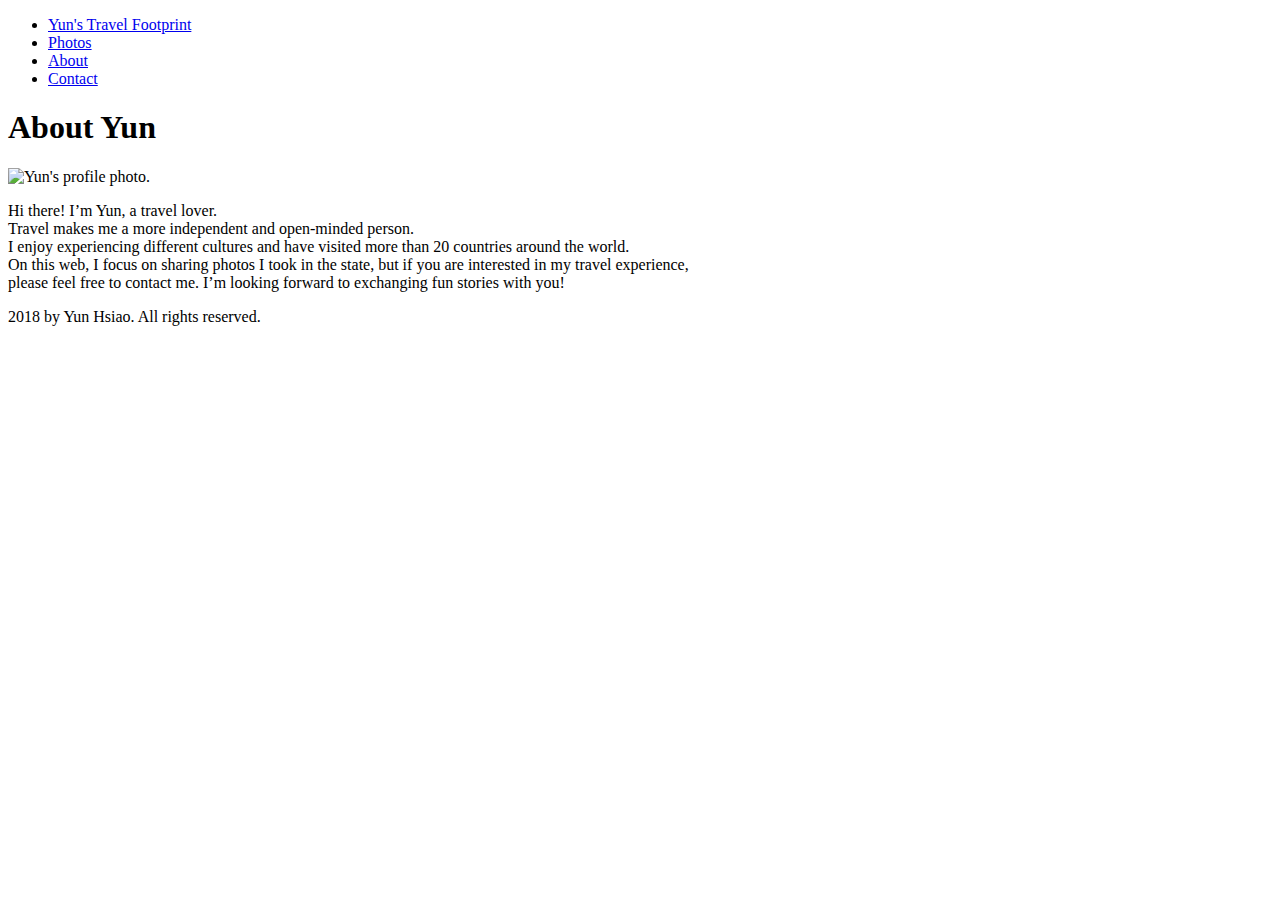
==== about.html @ eecca4a2 "Add files via upload" ====
<!Doctype html>
<html lang="en">
<head>
<meta charset="UTF-8">

<title> About Yun </title>

<meta name="viewport" content="width=device-width, initial-scale=1">

<link rel="stylesheet" type="text/css" href="css/style.css"> 
<link rel="stylesheet" href="css/lightbox.css">

<link rel="stylesheet" href="https://use.fontawesome.com/releases/v5.3.1/css/all.css" integrity="sha384-mzrmE5qonljUremFsqc01SB46JvROS7bZs3IO2EmfFsd15uHvIt+Y8vEf7N7fWAU" crossorigin="anonymous">

</head>

<body>

        <script src=“https://cdnjs.cloudflare.com/ajax/libs/web-animationes/2.3.1/web-animations.min.js”></script>

        <script src=“https://cdnjs.cloudflare.com/ajax/libs/hammer.js/2.0.8/hammer.min.js “></script>
        <script src=“https://cdnjs.cloudflare.com/ajax/libs/muuri/0.5.3/muuri.min.js”></script>
        <script> 
                const grid = new Muuri('.grid', {
                dragEnabled: true
                });
                
                </script>

<header>

    </header>


<main>

        <nav>
                
                <ul class="wrapper">
    
                    <li class="item"><a href = "index.html"><i class="fas fa-suitcase-rolling"></i>Yun's Travel Footprint</a> </li>
                    <li class="item"><a href = "photo.html">Photos</a> </li>
                    <li class="item"><a href = "about.html">About</a> </li>
                    <li class="item"><a href = "contact.html">Contact</a> </li>
    
                </ul>
          
                </nav>

      
      
        <div class="wrapper01">
    <div class="item01">
  
  <h1>About Yun</h1>
  
  </div>
</div>

<div class="wrapper03">



            <div class="item04">

                <img class="side" src="image/Yun_Hsiao.gif" alt="Yun's profile photo."></a>

        
    </div>

        <div class="item04">            
            
    <p class="content">


Hi there! I’m Yun, a travel lover.  <br>
    Travel makes me a more independent and open-minded person. <br>
    I enjoy experiencing different cultures and have visited more than 20 countries around the world. <br>
    On this web, I focus on sharing photos I took in the state, but if you are interested in my travel experience,  <br>
    please feel free to contact me. I’m looking forward to exchanging fun stories with you! 

</p>

</div>

</div>

</main>

<footer>

        <div class="wrapper01">
                <div class="item03">

    2018 by Yun Hsiao. All rights reserved.

    </div>
    </div>

</footer>

</body>
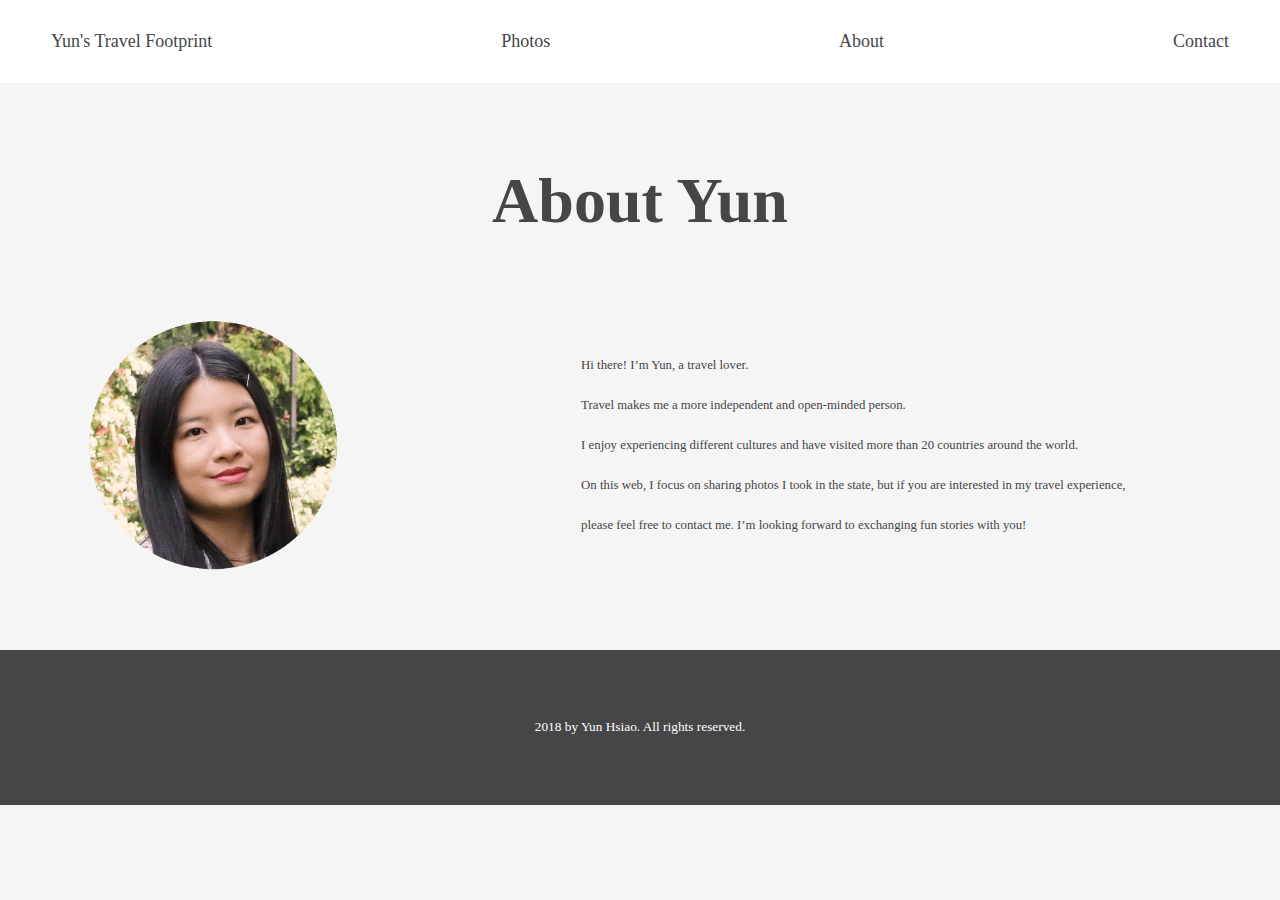
==== commit c0364a07: "Add files via upload" ====
--- a/about.html
+++ b/about.html
@@ -20,6 +20,7 @@
 
         <script src=“https://cdnjs.cloudflare.com/ajax/libs/hammer.js/2.0.8/hammer.min.js “></script>
         <script src=“https://cdnjs.cloudflare.com/ajax/libs/muuri/0.5.3/muuri.min.js”></script>
+        <script src="js/lightbox-plus-jquery.js"></script>
         <script> 
                 const grid = new Muuri('.grid', {
                 dragEnabled: true
--- a/css/style.css
+++ b/css/style.css
@@ -0,0 +1,310 @@
+
+
+    body{
+
+        background-color:#f5f5f5;
+        color: #464547;
+        font-family: "Roboto";
+
+      h1{
+        font-size: 5vw;
+        font-family: "Roboto";
+        }
+
+
+     h2{
+       font-size: 2vw;
+       font-family: "Roboto";
+     }
+
+        p{
+            font-size: 1vw;
+            font-family: "Verdana";
+        }
+
+    }
+    
+    body,html {
+        padding: 0pt;
+        margin: 0pt;
+      }
+     
+
+ .fas.fa-suitcase-rolling{
+     color: #464547;
+ }  
+
+    a {
+        text-decoration: none;
+    }
+
+
+    a:link { 
+        color:#464547;
+    }
+
+    a:hover { 
+        color: #464547;
+    }
+    
+    a:visited { 
+        color: #464547;
+    }
+
+    a:active { 
+        color: #dedede;
+    }
+
+
+footer{
+background-color: #464547;
+font-family: "Verdana";
+font-size: 10pt;
+color: white;
+}
+
+
+
+nav{
+width:100%;
+text-align: center;
+background-color: white;
+
+}
+
+nav ul{
+      margin: 0;
+      padding: 0;
+      list-style: none;
+}
+
+
+nav ul li{
+      display: block;
+      padding: 10px 30px;
+      border-bottom: solid 1px #ffffff;
+
+}
+
+
+    .wrapper {
+        background-color: white;
+      }
+      
+
+
+      /* .wrapper .icon {
+        display: none;
+    }
+  
+    */
+
+
+      .item {
+        background-color:white;
+        border: 1px solid white;
+        font-size: 18px;
+        font-family: "Lato";
+        color: #464547;
+      }
+
+
+
+
+      .wrapper01 {
+        display: grid; 
+        grid-column-gap: 20px;
+      }
+      
+      .item01 {
+        display: flex;
+        justify-content: center;
+        align-items: center;
+        color: #464547;
+        min-height: 30px;
+        padding: 3%;
+      }
+
+      .item02 {
+        display: flex;
+        justify-content: center;
+        align-items: center;
+        color: #464547;
+        min-height: 30px;
+        padding: 0pt;
+        padding-bottom: 80px;
+      }
+
+
+      .item03 {
+        background-color:#464547;
+        border: 1px solid #464547;
+        display: flex;
+        justify-content: center;
+        align-items: center;
+        min-height: 100px;
+        padding: 20pt;
+      }
+
+
+ 
+      .travel-map {
+
+        object-fit: contain;
+        width: 70%;
+        height: auto;
+      }
+
+
+      .wrapper02 {
+        display: grid; 
+        grid-template-columns: 1fr 1fr 1fr 1fr; 
+        grid-column-gap: 0;
+        background-color: #f5f5f5;
+      }
+
+
+      .photo-type {
+        object-fit: contain;
+        width: 100%;
+        height: auto;
+      }
+
+
+
+
+
+
+
+
+      .side {
+        object-fit: contain;
+        width:250px;
+        height:250px
+      }
+
+      .content {
+        grid-area: content;
+      }
+
+
+     
+   
+
+
+      .wrapper03 {
+        display: grid; 
+        grid-template-columns: 1fr 2fr;
+        grid-column-gap:0px;
+        grid-template-areas: 
+        "content   sidebar";
+        background-color: #f5f5f5;
+      }
+
+
+
+
+
+
+
+
+      .item04 {
+        display: flex;
+        justify-content: center;
+        align-items: center;
+        line-height: 30pt;
+        min-height: 100px;
+        padding: 0pt;
+        padding-bottom: 80px;
+      }
+
+      .wrapper04 {
+        display: grid; 
+        grid-template-columns: 1fr 1fr; 
+        grid-column-gap: 5px;
+      }
+
+
+      #contact_background { 
+        background: url("../image/contact_background_photo.jpg") no-repeat center fixed; 
+        -webkit-background-size: cover;
+        -moz-background-size: cover;
+        -o-background-size: cover;
+        background-size: cover;
+    }
+
+
+
+
+    @media only screen and (min-width: 600px) {
+
+      nav{
+      padding: 0px;
+      }
+
+      nav ul li{
+       display: inline;
+       border-bottom: solid 0px #ffffff; 
+      }
+
+      .wrapper {
+        display: flex;
+        justify-content: space-between;
+      }
+
+      }
+
+
+
+      @media only screen and (min-width: 1155px) {
+
+        nav{
+          -webkit-flex: 1; /* Safari 6.1+ */
+          -ms-flex: 1; /* IE 10 */ 
+          flex: 1;
+          padding: 0px;
+          text-align: center; 
+        }
+
+        nav ul{
+          padding: 20px;
+          box-sizing: border-box;
+        }
+  
+        nav ul li{
+         display: liline;
+  
+        }
+  
+        }
+
+ 
+
+
+
+    @media screen and (max-width: 600px) {
+        .wrapper03 {
+          display: grid; 
+          grid-template-columns: 1fr;
+          grid-column-gap:0px;
+          grid-template-areas: 
+          "sidebar"
+          "content";
+
+     }
+
+
+
+     @media screen and (orientation: landscape){
+
+      .wrapper03 {
+        display: grid; 
+        grid-template-columns: 1fr 2fr;
+        grid-column-gap:0px;
+        grid-template-areas: 
+        "content   sidebar";
+        background-color: #f5f5f5;
+      }
+
+     }
+
